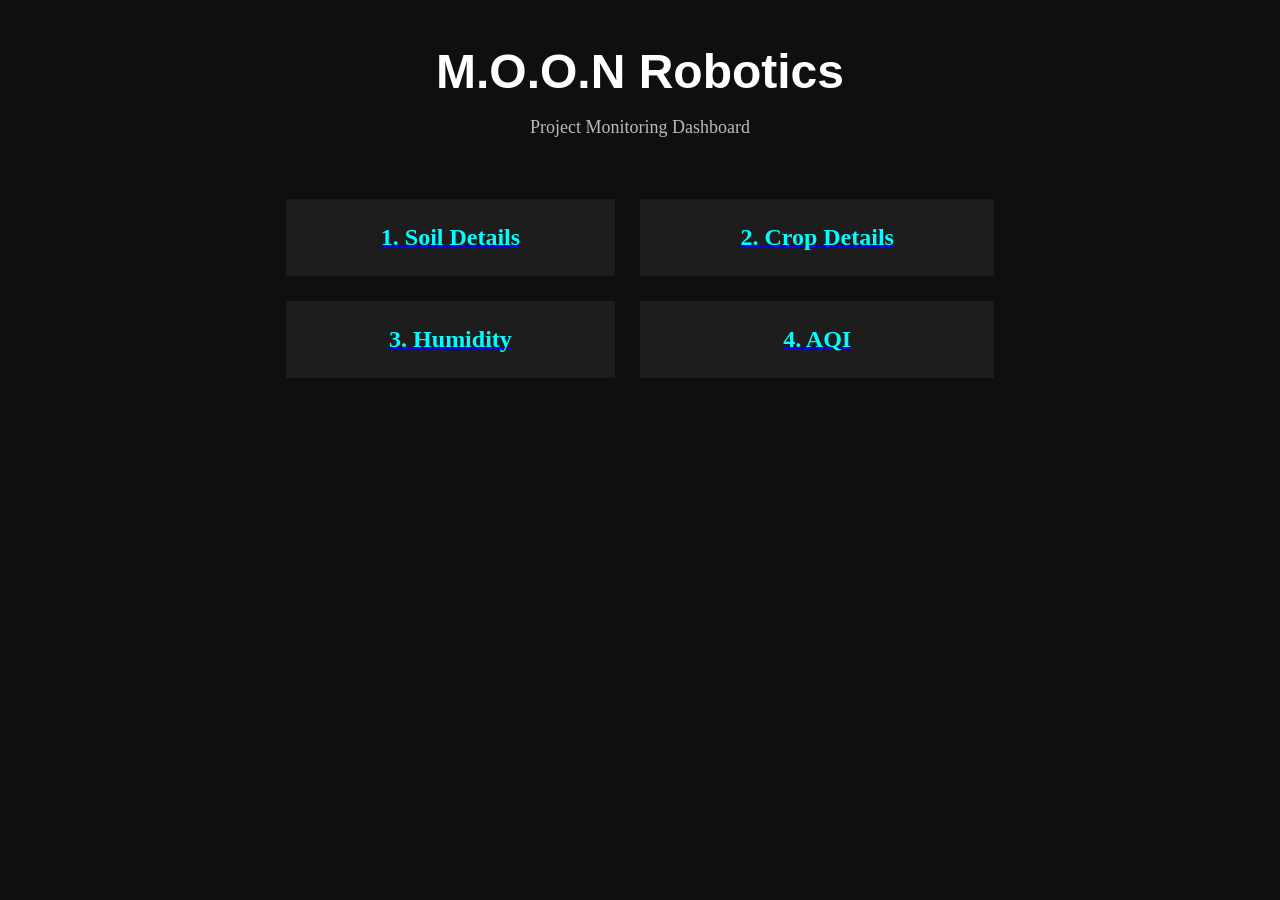
==== index.html @ 8f26fcfe "Add files via upload" ====
<!DOCTYPE html>
<html>
<head>
    <title><M class="O O N"></M> Robotics Dashboard</title>
</head>

<body bgcolor="#0f0f0f" text="white">

<center>
    <br><br>
    <font size="7" face="Arial"><b>M.O.O.N Robotics</b></font>
    <br><br>
    <font size="4" color="#bbbbbb">Project Monitoring Dashboard</font>
    <br><br><br>

    <table width="60%" cellpadding="25" cellspacing="25">
        <tr align="center">

            <td bgcolor="#1d1d1d">
                <a href="soil.html">
                    <font size="5" color="cyan"><b>1. Soil Details</b></font>
                </a>
            </td>

            <td bgcolor="#1d1d1d">
                <a href="crop.html">
                    <font size="5" color="cyan"><b>2. Crop Details</b></font>
                </a>
            </td>

        </tr>

        <tr align="center">

            <td bgcolor="#1d1d1d">
                <a href="humidity.html">
                    <font size="5" color="cyan"><b>3. Humidity</b></font>
                </a>
            </td>

            <td bgcolor="#1d1d1d">
                <a href="aqi.html">
                    <font size="5" color="cyan"><b>4. AQI</b></font>
                </a>
            </td>

        </tr>
    </table>

</center>

</body>
</html>
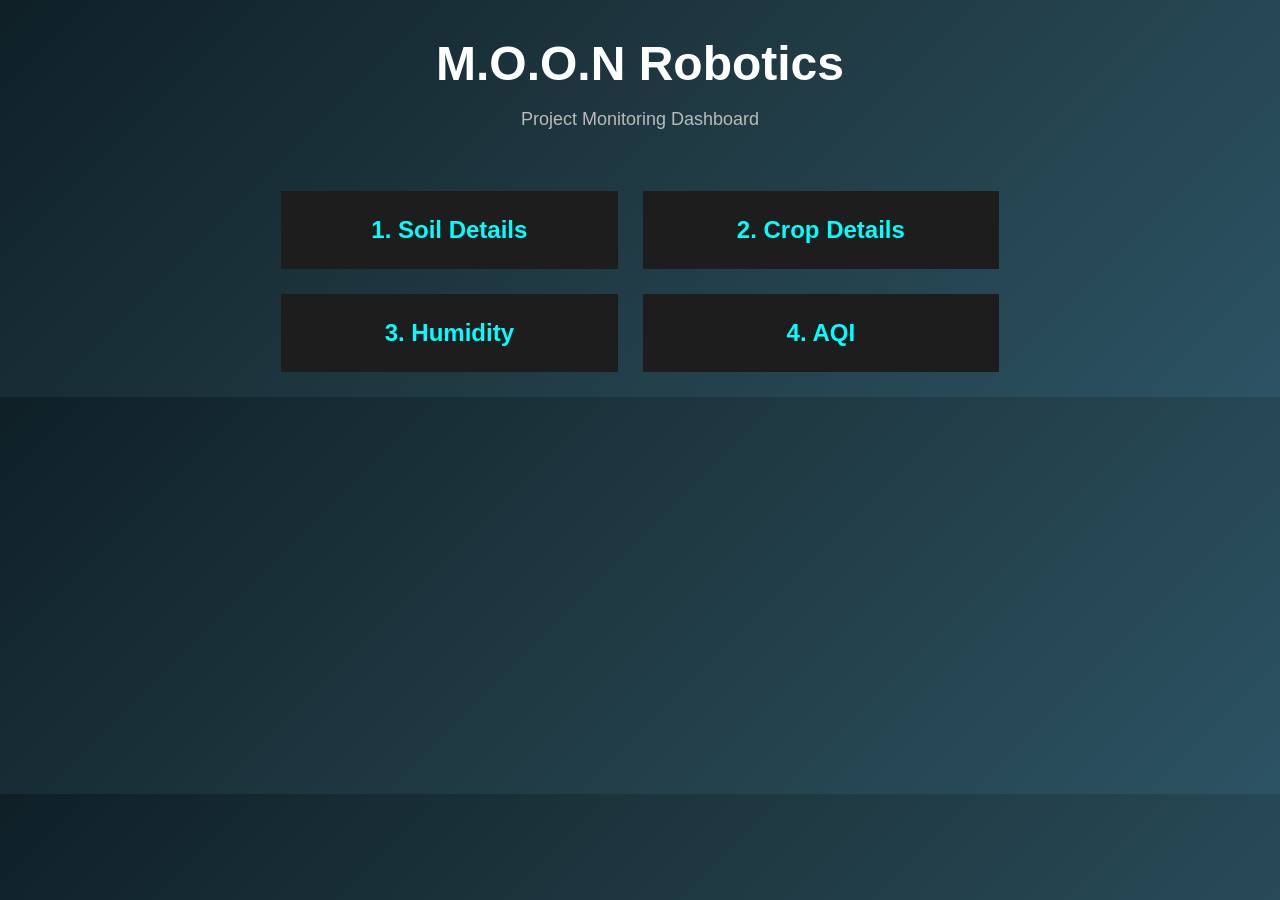
==== commit ce0d4f24: "Update index.html" ====
--- a/index.html
+++ b/index.html
@@ -2,9 +2,10 @@
 <html>
 <head>
     <title><M class="O O N"></M> Robotics Dashboard</title>
+    <link rel="stylesheet" href="style.css">
 </head>
 
-<body bgcolor="#0f0f0f" text="white">
+<body>
 
 <center>
     <br><br>
@@ -50,4 +51,5 @@
 </center>
 
 </body>
-</html>+
+</html>
--- a/style.css
+++ b/style.css
@@ -0,0 +1,64 @@
+/* General Page Styling */
+body {
+  margin: 0;
+  font-family: Arial, sans-serif;
+  background: linear-gradient(135deg, #0f2027, #203a43, #2c5364);
+  color: white;
+  text-align: center;
+}
+
+/* Title */
+h1, h2 {
+  margin-top: 40px;
+}
+
+/* Form Styling */
+form {
+  margin-top: 30px;
+}
+
+input, select {
+  padding: 10px;
+  border-radius: 6px;
+  border: none;
+  margin: 8px;
+  font-size: 14px;
+}
+
+button {
+  padding: 10px 20px;
+  border-radius: 6px;
+  border: none;
+  background-color: #00c6ff;
+  color: black;
+  font-weight: bold;
+  cursor: pointer;
+  transition: 0.3s;
+}
+
+button:hover {
+  background-color: #00ffcc;
+  transform: scale(1.05);
+}
+
+/* Result Card */
+#result {
+  margin-top: 25px;
+  padding: 20px;
+  display: inline-block;
+  background-color: rgba(255,255,255,0.1);
+  border-radius: 12px;
+  backdrop-filter: blur(10px);
+  box-shadow: 0 0 15px rgba(0,0,0,0.4);
+}
+
+/* Navigation Link */
+a {
+  color: #00ffcc;
+  text-decoration: none;
+  font-weight: bold;
+}
+
+a:hover {
+  text-decoration: underline;
+}
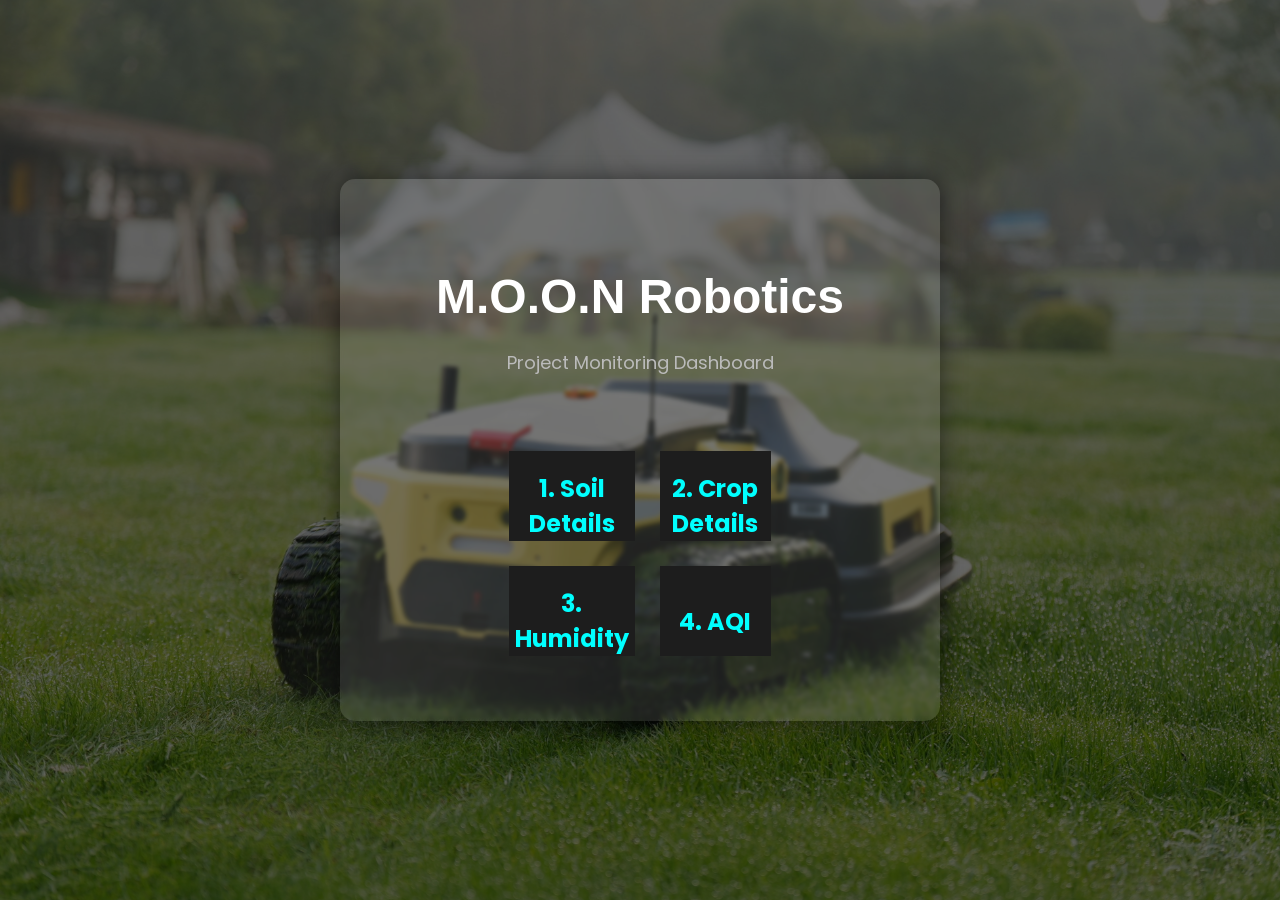
==== commit fd226331: "Update index.html" ====
--- a/index.html
+++ b/index.html
@@ -1,11 +1,15 @@
+
 <!DOCTYPE html>
 <html>
 <head>
     <title><M class="O O N"></M> Robotics Dashboard</title>
-    <link rel="stylesheet" href="style.css">
+    <link href="https://fonts.googleapis.com/css2?family=Poppins:wght@400;600;700&display=swap" rel="stylesheet">
+<link rel="stylesheet" href="style.css">
 </head>
 
-<body>
+<body style="background-image: url('images/sunny-field-robot.jpg');">
+<div class="overlay">
+<div class="container">
 
 <center>
     <br><br>
@@ -50,6 +54,9 @@
 
 </center>
 
+</div>
+</div>
 </body>
 
 </html>
+
--- a/style.css
+++ b/style.css
@@ -1,64 +1,88 @@
-/* General Page Styling */
-body {
+/* Reset */
+* {
   margin: 0;
-  font-family: Arial, sans-serif;
-  background: linear-gradient(135deg, #0f2027, #203a43, #2c5364);
-  color: white;
-  text-align: center;
+  padding: 0;
+  box-sizing: border-box;
 }
 
-/* Title */
-h1, h2 {
-  margin-top: 40px;
+/* Body Styling */
+body {
+  font-family: 'Poppins', sans-serif;
+  color: white;
+  min-height: 100vh;
+  background-size: cover;
+  background-position: center;
+  background-attachment: fixed;
+  display: flex;
+  justify-content: center;
+  align-items: center;
 }
 
-/* Form Styling */
-form {
-  margin-top: 30px;
+/* Dark overlay for readability */
+.overlay {
+  background: rgba(0, 0, 0, 0.6);
+  min-height: 100vh;
+  width: 100%;
+  display: flex;
+  justify-content: center;
+  align-items: center;
 }
 
+/* Glass Card */
+.container {
+  background: rgba(255, 255, 255, 0.1);
+  padding: 40px;
+  border-radius: 15px;
+  backdrop-filter: blur(2px);
+  text-align: center;
+  width: 90%;
+  max-width: 600px;
+  box-shadow: 0 0 25px rgba(0,0,0,0.5);
+}
+
+/* Headings */
+h1, h2 {
+  margin-bottom: 20px;
+}
+
+/* Inputs */
 input, select {
   padding: 10px;
+  margin: 10px;
   border-radius: 6px;
   border: none;
-  margin: 8px;
-  font-size: 14px;
+  width: 80%;
 }
 
+/* Button */
 button {
   padding: 10px 20px;
   border-radius: 6px;
   border: none;
-  background-color: #00c6ff;
-  color: black;
+  background: #00ffcc;
   font-weight: bold;
   cursor: pointer;
   transition: 0.3s;
 }
 
 button:hover {
-  background-color: #00ffcc;
+  background: #00c6ff;
   transform: scale(1.05);
 }
 
-/* Result Card */
+/* Result Box */
 #result {
-  margin-top: 25px;
-  padding: 20px;
-  display: inline-block;
-  background-color: rgba(255,255,255,0.1);
-  border-radius: 12px;
-  backdrop-filter: blur(10px);
-  box-shadow: 0 0 15px rgba(0,0,0,0.4);
+  margin-top: 20px;
+  padding: 15px;
 }
 
-/* Navigation Link */
+/* Back link */
 a {
+  display: inline-block;
+  margin-top: 20px;
   color: #00ffcc;
   text-decoration: none;
-  font-weight: bold;
 }
 
-a:hover {
-  text-decoration: underline;
-}+
+
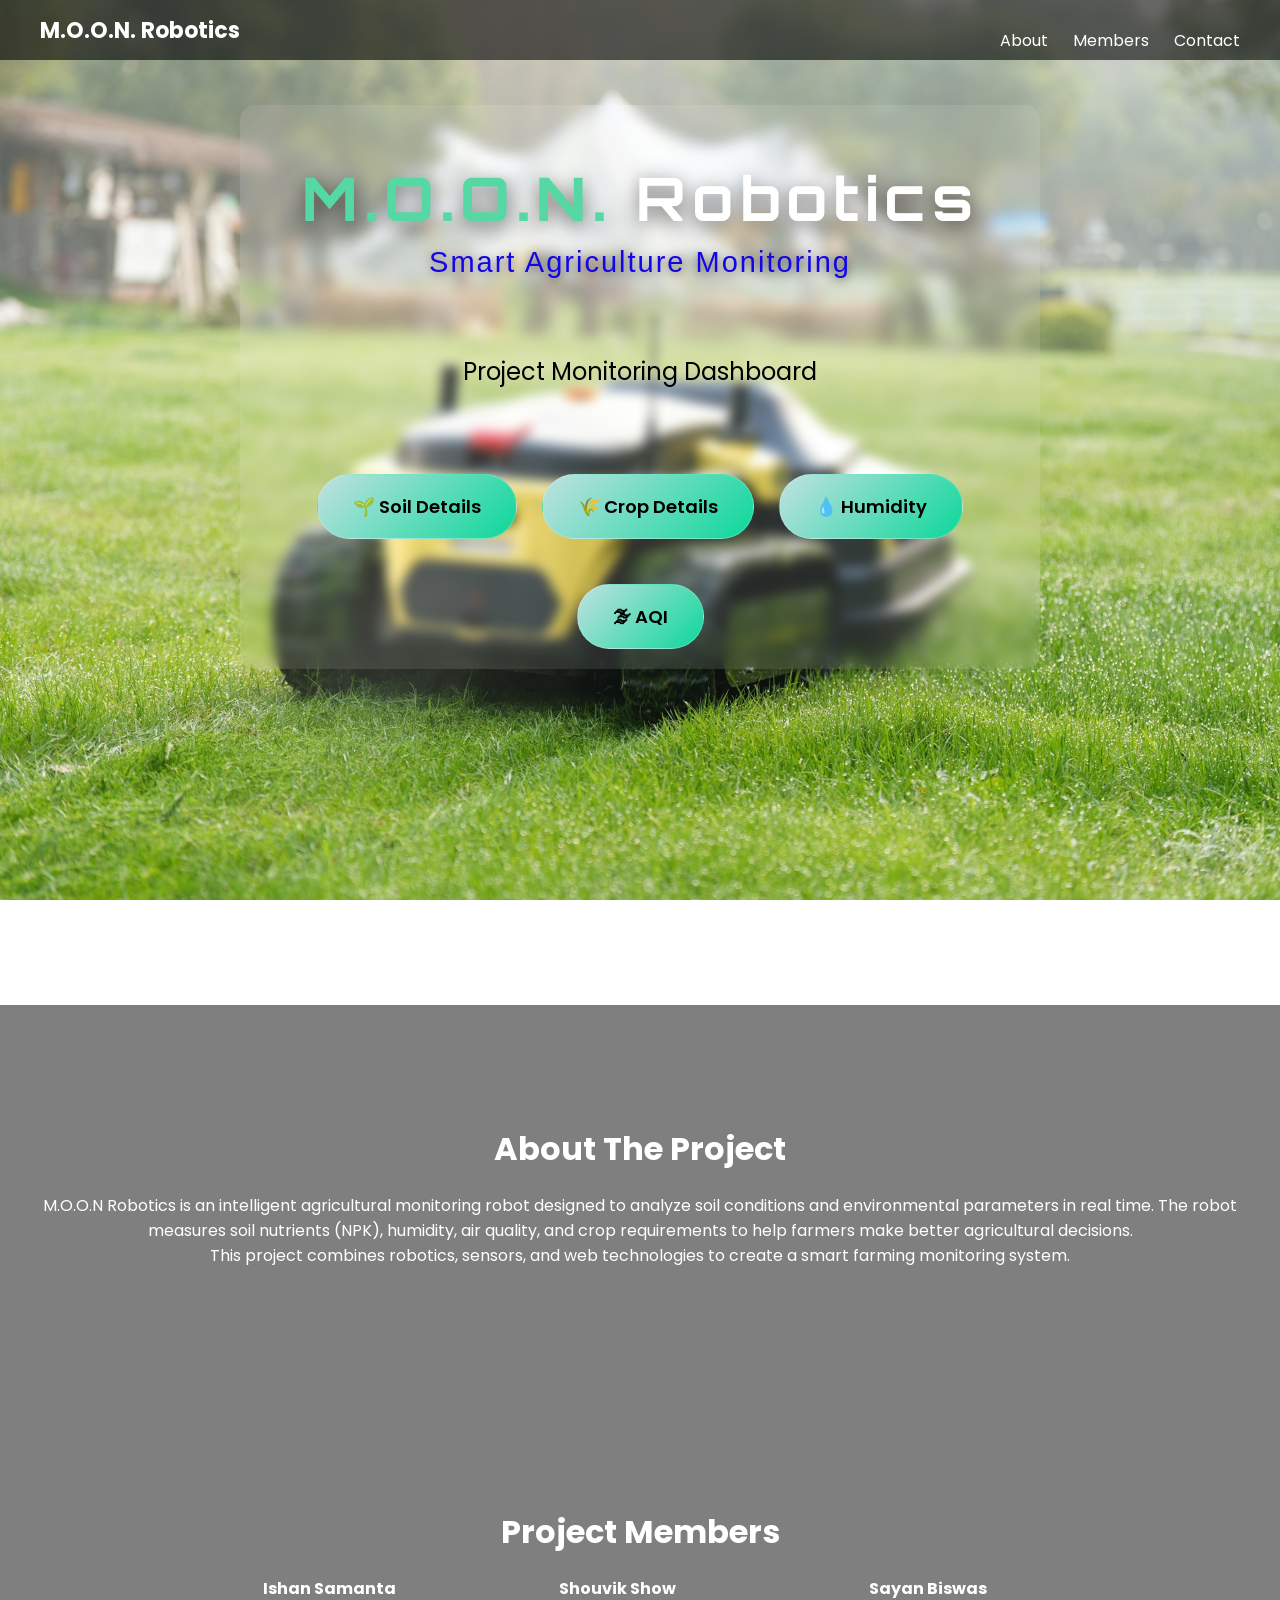
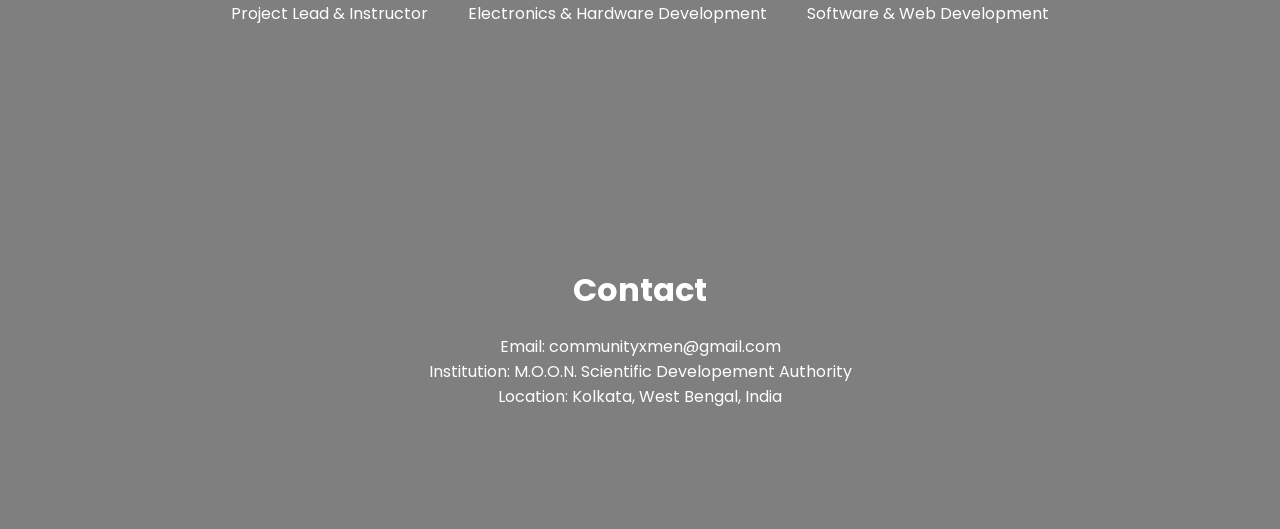
==== commit b075fa7c: "Update index.html" ====
--- a/index.html
+++ b/index.html
@@ -1,62 +1,97 @@
-
 <!DOCTYPE html>
 <html>
 <head>
     <title><M class="O O N"></M> Robotics Dashboard</title>
     <link href="https://fonts.googleapis.com/css2?family=Poppins:wght@400;600;700&display=swap" rel="stylesheet">
 <link rel="stylesheet" href="style.css">
+<link href="https://fonts.googleapis.com/css2?family=Orbitron:wght@500;700&display=swap" rel="stylesheet">
 </head>
 
 <body style="background-image: url('images/sunny-field-robot.jpg');">
+    <nav class="navbar">
+    <div class="logo">M.O.O.N. Robotics</div>
+
+    <ul class="nav-links">
+        <li><a href="#about">About</a></li>
+        <li><a href="#members">Members</a></li>
+        <li><a href="#contact">Contact</a></li>
+    </ul>
+    
+</nav>
+    
 <div class="overlay">
 <div class="container">
+    <center>
+    <br><br>
+    <font size="7" face="Arial"><h1 class="moon-title">
+<span class="moon">M.O.O.N.</span> Robotics
 
-<center>
+</h1>
+
+
+<p class="tagline">Smart Agriculture Monitoring</p></font>
+    <br>
+    <font size="5" color="black">Project Monitoring Dashboard</font>
     <br><br>
-    <font size="7" face="Arial"><b>M.O.O.N Robotics</b></font>
-    <br><br>
-    <font size="4" color="#bbbbbb">Project Monitoring Dashboard</font>
-    <br><br><br>
 
-    <table width="60%" cellpadding="25" cellspacing="25">
-        <tr align="center">
-
-            <td bgcolor="#1d1d1d">
-                <a href="soil.html">
-                    <font size="5" color="cyan"><b>1. Soil Details</b></font>
-                </a>
-            </td>
-
-            <td bgcolor="#1d1d1d">
-                <a href="crop.html">
-                    <font size="5" color="cyan"><b>2. Crop Details</b></font>
-                </a>
-            </td>
-
-        </tr>
-
-        <tr align="center">
-
-            <td bgcolor="#1d1d1d">
-                <a href="humidity.html">
-                    <font size="5" color="cyan"><b>3. Humidity</b></font>
-                </a>
-            </td>
-
-            <td bgcolor="#1d1d1d">
-                <a href="aqi.html">
-                    <font size="5" color="cyan"><b>4. AQI</b></font>
-                </a>
-            </td>
-
-        </tr>
-    </table>
+   <div class="menu">
+    <a href="soil.html" class="menu-btn">🌱 Soil Details</a>
+    <a href="crop.html" class="menu-btn">🌾 Crop Details</a>
+    <a href="humidity.html" class="menu-btn">💧 Humidity</a>
+    <a href="aqi.html" class="menu-btn">🌫 AQI</a>
+</div>
 
 </center>
 
+
+
+
+
+</div> 
 </div>
+<section id="about" class="info-section">
+    <h2>About The Project</h2>
+
+    <p>
+    M.O.O.N Robotics is an intelligent agricultural monitoring robot designed 
+    to analyze soil conditions and environmental parameters in real time.
+    The robot measures soil nutrients (NPK), humidity, air quality, and crop
+    requirements to help farmers make better agricultural decisions.
+    </p>
+
+    <p>
+    This project combines robotics, sensors, and web technologies to create
+    a smart farming monitoring system.
+    </p>
+</section>
+<section id="members" class="info-section">
+
+<h2>Project Members</h2>
+
+<div class="member-box">
+
+<p><b>Ishan Samanta</b><br>
+Project Lead & Instructor</p>
+
+<p><b>Shouvik Show</b><br>
+Electronics & Hardware Development</p>
+
+<p><b>Sayan Biswas</b><br>
+Software & Web Development</p>
+
 </div>
+
+</section>
+<section id="contact" class="info-section">
+
+<h2>Contact</h2>
+
+<p>Email: communityxmen@gmail.com</p>
+
+<p>Institution: M.O.O.N. Scientific Developement Authority </p>
+
+<p>Location: Kolkata, West Bengal, India</p>
+
+</section>
 </body>
-
 </html>
-
--- a/style.css
+++ b/style.css
@@ -13,31 +13,35 @@
   background-size: cover;
   background-position: center;
   background-attachment: fixed;
-  display: flex;
-  justify-content: center;
-  align-items: center;
+  margin:0;
 }
 
 /* Dark overlay for readability */
-.overlay {
-  background: rgba(0, 0, 0, 0.6);
-  min-height: 100vh;
-  width: 100%;
-  display: flex;
-  justify-content: center;
-  align-items: center;
-}
-
+.overlay{
+    min-height:100vh;
+    
+}
 /* Glass Card */
-.container {
-  background: rgba(255, 255, 255, 0.1);
-  padding: 40px;
-  border-radius: 15px;
-  backdrop-filter: blur(2px);
-  text-align: center;
-  width: 90%;
-  max-width: 600px;
-  box-shadow: 0 0 25px rgba(0,0,0,0.5);
+.container{
+    background: rgba(255,255,255,0.1);
+    padding :5px 50px 10px 50px;
+    border-radius:15px;
+    backdrop-filter: blur(6px);
+    text-align:center;
+
+    width:90%;
+    max-width:800px;
+
+    margin:auto;
+    margin-top:105px;
+    padding-bottom:20px;
+
+    transition: all 0.4s ease;
+}
+.container:hover{
+    transform: translateY(-12px);
+    box-shadow:0 20px 40px rgba(0,0,0,0.35);
+    backdrop-filter: blur(10px);
 }
 
 /* Headings */
@@ -84,5 +88,222 @@
   text-decoration: none;
 }
 
-
-
+.navbar{
+    position:fixed;
+    top:0;
+    left:0;
+    width:100%;
+    height:60px;
+
+    display:flex;
+    justify-content:space-between;
+    align-items:center;
+
+    padding:0 40px;
+
+    background:rgba(0,0,0,0.6);
+    backdrop-filter: blur(6px);
+
+    z-index:1000;
+}
+.logo{
+    color:white;
+    font-size:22px;
+    font-weight:bold;
+}
+.nav-links{
+    list-style:none;
+    display:flex;
+    gap:25px;
+    margin:0;
+    padding:0;
+}
+
+.nav-links a{
+    color:white;
+    text-decoration:none;
+    font-size:16px;
+}
+.info-section{
+    padding:120px 40px;
+    text-align:center;
+    background: rgba(0,0,0,0.5);
+
+    color:white;
+    width:100%;
+}
+ 
+.info-section h2{
+    margin-bottom:20px;
+    font-size:32px;
+}
+
+.member-box{
+    display:flex;
+    justify-content:center;
+    gap:40px;
+    flex-wrap:wrap;
+}
+
+td {
+    transition: all 0.3s ease;
+}
+
+td:hover{
+    transform: translateY(-8px);
+    box-shadow: 0 10px 25px rgba(0,0,0,0.6);
+}
+a b{
+    text-shadow: 0 0 10px cyan;
+}
+.nav-links a{
+    transition: all 0.3s ease;
+}
+
+.nav-links a:hover{
+    color: cyan;
+}
+html{
+    scroll-behavior: smooth;
+}
+.menu{
+    display:flex;
+    justify-content:center;
+    gap:25px;
+    margin-top:40px;
+    flex-wrap:wrap;
+}
+
+.menu-btn{
+    padding:18px 35px;
+    text-decoration:none;
+    font-size:18px;
+    color:white;
+    
+    background: rgba(255,255,255,0.12);
+    backdrop-filter: blur(8px);
+
+    border-radius:40px;
+
+    border:1px solid rgba(255,255,255,0.2);
+
+    transition: all 0.3s ease;
+}
+.menu-btn:hover{
+    background: rgba(0,255,255,0.25);
+    transform: translateY(-5px);
+    box-shadow:0 10px 25px rgba(0,0,0,0.5);
+}
+.menu-btn{
+background: linear-gradient(135deg,#c2e1e1,#0cd79a);
+color:black;
+font-weight:600;
+}
+.moon-title{
+font-size:64px;
+font-weight:700;
+letter-spacing:4px;
+color:white;
+text-align:center;
+margin-bottom:10px;
+
+text-shadow:
+0 4px 20px rgba(0,0,0,0.6);
+}
+
+.moon{
+color:#55d8a4;   /* soft agriculture green */
+font-weight:800;
+}
+
+.tagline{
+font-size:29px;
+color:#1405e7;
+letter-spacing:2px;
+margin-bottom:20px;
+
+text-shadow:0 2px 10px rgba(0,0,0,0.5);
+}
+.moon-title{
+    font-family:'Orbitron', sans-serif;
+    font-size:60px;
+    letter-spacing:6px;
+    font-weight:700;
+    color:white;
+
+    text-shadow:0 5px 20px rgba(0,0,0,0.6);
+}
+.search-box{
+position:relative;
+display:inline-block;
+}
+
+.search-box input{
+padding:10px 35px 10px 10px;
+font-size:16px;
+border-radius:6px;
+border:none;
+outline:none;
+}
+.title{
+position:relative;
+font-size:52px;
+font-weight:700;
+letter-spacing:3px;
+color:white;
+display:inline-block;
+text-shadow:0 4px 15px rgba(0,0,0,0.4);
+}
+.sensor-number{
+font-size:48px;
+font-weight:700;
+color:#00d4aa;
+font-family:'Orbitron',sans-serif;
+}
+.humidity-line{
+font-size:28px;
+margin-top:15px;
+}
+
+.humidity-bar{
+width:220px;
+height:15px;
+background:rgba(255,255,255,0.2);
+border-radius:10px;
+margin:10px auto;
+overflow:hidden;
+display:flex;
+justify-content:flex-start;
+}
+
+#humidityFill{
+height:100%;
+width:0%;
+background:linear-gradient(90deg,#00c6ff,#00ff9d);
+border-radius:10px;
+transition:width 0.6s ease;
+align-self:flex-start;
+}
+.temp-line{
+font-size:28px;
+margin-top:25px;
+}
+
+.temp-bar{
+width:220px;
+height:15px;
+background:rgba(255,255,255,0.2);
+border-radius:10px;
+margin:10px auto;
+overflow:hidden;
+display:flex;
+justify-content:flex-start;
+}
+
+#tempFill{
+height:100%;
+width:0%;
+background:linear-gradient(90deg,#ff9a3c,#ff2e2e);
+border-radius:10px;
+transition:width 0.6s ease;
+}
